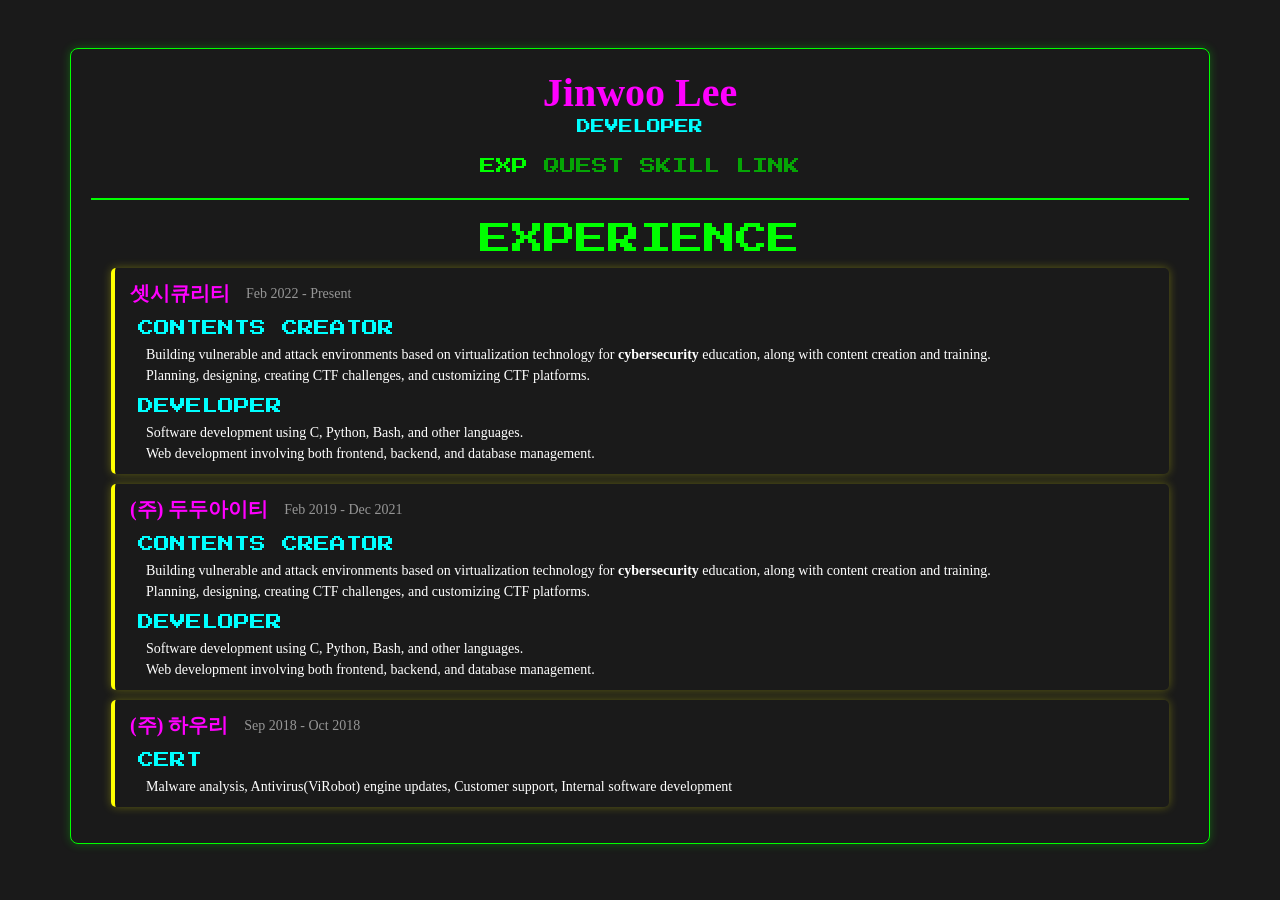
==== index.html @ 2622f898 "commit" ====
<!DOCTYPE html>
<html lang="ko">
<head>
    <meta charset="UTF-8">
    <meta name="viewport" content="width=device-width, initial-scale=1.0">
    <title>Resume</title>
    <link href="https://cdn.jsdelivr.net/npm/bootstrap@5.3.0-alpha1/dist/css/bootstrap.min.css" rel="stylesheet">
    <link rel="stylesheet" href="https://cdnjs.cloudflare.com/ajax/libs/font-awesome/6.7.2/css/all.min.css" integrity="sha512-Evv84Mr4kqVGRNSgIGL/F/aIDqQb7xQ2vcrdIwxfjThSH8CSR7PBEakCr51Ck+w+/U6swU2Im1vVX0SVk9ABhg==" crossorigin="anonymous" referrerpolicy="no-referrer"/>
    <link href="https://fonts.googleapis.com/css2?family=Press+Start+2P&display=swap" rel="stylesheet">

  <style>
    @font-face {
        font-family: "Freesentation";
        src: url("./fonts/FreesentationVF.ttf") format("truetype");
        font-weight: 100 900;
    }
    :root {
        --black: rgba(26, 26, 26, 1);
        --white: rgba(255, 255, 255, 1);
        --muted: rgba(150, 150, 150, 1);
        --green: rgba(0, 255, 0, 1);
        --green-down: rgba(0, 200, 0, .8);
        --pink: rgba(255, 0, 255, 1);
        --cyan: rgba(0, 255, 255, 1);
        --yellow: rgba(255, 255, 0, 1);
        --shadow-opacity: 0.3;
    }
    * { font-family: "Freesentation"; color: var(--white); user-select: none; }
    body { background-color: var(--black); overflow-x: hidden; }
    ul { list-style-type: none; padding: 0; }
    a { color: var(--white); text-decoration: none; }
    a:hover { transform: translateY(-30%); }
    .text-pink { color: var(--pink); }
    .text-green { color: var(--green); }
    .text-cyan { color: var(--cyan); }
    .text-yellow { color: var(--yellow); }
    .text-muted { color: var(--muted)!important; }
    .pixelator { font-family: 'Press Start 2P', cursive; }
    .container {
        padding: 20px;
        box-shadow: 0 0 10px rgba(0, 255, 0, var(--shadow-opacity));
        border: 1px solid var(--green);
        border-radius: 8px;
    }
    .tabs {
        display: flex;
        justify-content: center;
        margin-bottom: 20px;
    }
    .tab-button {
        cursor: pointer;
        color: var(--green-down);
        text-align: center;
    }
    .tab-button.active {
        cursor: unset;
        color: var(--green);
    }
    .tab-button:not(.active):hover {
        color: var(--green);
        transform: translateY(-30%);
    }
    .tab-content {
        display: none;
        padding: 20px 20px 0px 20px;
        border-top: 2px solid var(--green);
    }
    .tab-content.active {
        display: block;
        animation: fadeIn 0.5s ease-out;
    }
    .auto-grid {
        display: grid;
        grid-template-columns: repeat(auto-fill, minmax(140px, 1fr));
        grid-gap: 10px;
    }
    .exp-li {
        margin: 10px 0;
        padding: 10px 15px;
        border-radius: 5px;
        border-left: 4px solid var(--yellow);
        box-shadow: 0 0 10px rgba(255, 255, 0, var(--shadow-opacity));
        animation: slideIn 0.5s ease-out forwards;
        opacity: 0;
    }
    .exp-li:nth-child(1) { animation-delay: 0s; }
    .exp-li:nth-child(2) { animation-delay: .2s; }
    .exp-li:nth-child(3) { animation-delay: .4s; }
    @media (max-width: 768px) {
        .tabs { flex-direction: column; }
        .tab-button { margin: 5px 0; }
    }
    @keyframes fadeIn {
        from { opacity: 0; }
        to { opacity: 1; }
    }
    @keyframes slideIn {
        from {
            transform: translateX(50%);
            opacity: 0;
        }
        to {
            transform: translateX(0);
            opacity: 1;
        }
    }
    .card {
        font-weight: bold;
        width: 150px;
        height: 200px;
        box-shadow: none;

        border: none;
        border-radius: 10px;
        background-size: cover;

        position: relative;

        transition-duration: 300ms;
        transition-property: transform, box-shadow;
        transition-timing-function: ease-out;
        transform: rotate3d(0);
        overflow: hidden;

        background: black;
        --bg-image: none;
    }
    .card::before {
        content: "";
        position: absolute;
        width: 100%;
        height: 100%;
        background-image: var(--bg-image);
        background-size: cover;
        background-position: center;
        background-repeat: no-repeat;
    }
    .card:hover {
        transition-duration: 150ms;
        box-shadow: 0 2px 10px 2px rgba(150, 150, 150, var(--shadow-opacity));
    }
    .card span {
        z-index: 999;
    }
    .card .glow {
        position: absolute;
        width: 100%;
        height: 100%;
        left: 0;
        top: 0;
        background-image: radial-gradient(circle at 50% -20%, #ffffff22, #0000000f);
    }
  </style>
</head>
<body class="vw-100 h-100 py-5">
    <div class="container">
        <h1 class="text-center fw-bold m-0 text-pink">Jinwoo Lee</h1>
        <p class="text-center small text-uppercase pixelator text-cyan">developer</p>

        <div class="tabs">
            <div class="tab-button text-uppercase pixelator mx-2 active" data-tab="experience">exp</div>
            <div class="tab-button text-uppercase pixelator mx-2 " data-tab="project">quest</div>
            <div class="tab-button text-uppercase pixelator mx-2 " data-tab="skill">skill</div>
            <div class="tab-button text-uppercase pixelator mx-2 " data-tab="link">link</div>
        </div>

        <div id="experience" class="tab-content active">
            <div class="section">
                <h2 class="text-uppercase text-center pixelator text-green">experience</h2>
                <ul>
                    <li class="exp-li">
                        <div class="d-flex justify-content-start align-items-center">
                            <strong class="fs-5 text-pink">셋시큐리티</strong>
                            <span class="ps-3 small text-muted">Feb 2022 - Present</span>
                        </div>
                        <p class="mt-2 mb-1 ps-2 text-uppercase pixelator text-cyan">Contents creator</p>
                        <p class="small m-0 ps-3">Building vulnerable and attack environments based on virtualization technology for <span class="fw-bold">cybersecurity</span> education, along with content creation and training.</p>
                        <p class="small m-0 ps-3">Planning, designing, creating CTF challenges, and customizing CTF platforms.</p>

                        <p class="mt-2 mb-1 ps-2 text-uppercase pixelator text-cyan">Developer</p>
                        <p class="small m-0 ps-3">Software development using C, Python, Bash, and other languages.</p>
                        <p class="small m-0 ps-3">Web development involving both frontend, backend, and database management.</p>
                    </li>

                    <li class="exp-li">
                        <div class="d-flex justify-content-start align-items-center">
                            <strong class="fs-5 text-pink">(주) 두두아이티</strong>
                            <span class="ps-3 small text-muted">Feb 2019 - Dec 2021</span>
                        </div>
                        <p class="mt-2 mb-1 ps-2 text-uppercase pixelator text-cyan">Contents creator</p>
                        <p class="small m-0 ps-3">Building vulnerable and attack environments based on virtualization technology for <span class="fw-bold">cybersecurity</span> education, along with content creation and training.</p>
                        <p class="small m-0 ps-3">Planning, designing, creating CTF challenges, and customizing CTF platforms.</p>

                        <p class="mt-2 mb-1 ps-2 text-uppercase pixelator text-cyan">Developer</p>
                        <p class="small m-0 ps-3">Software development using C, Python, Bash, and other languages.</p>
                        <p class="small m-0 ps-3">Web development involving both frontend, backend, and database management.</p>
                    </li>

                    <li class="exp-li">
                        <div class="d-flex justify-content-start align-items-center">
                            <strong class="fs-5 text-pink">(주) 하우리</strong>
                            <span class="ps-3 small text-muted">Sep 2018 - Oct 2018</span>
                        </div>
                        <p class="mt-2 mb-1 ps-2 text-uppercase pixelator text-cyan">CERT</p>
                        <p class="small m-0 ps-3">Malware analysis, Antivirus(ViRobot) engine updates, Customer support, Internal software development</p>
                    </li>
                </ul>
            </div>
        </div>

        <div id="project" class="tab-content ">
        <div class="section">
            <h2 class="text-uppercase text-center pixelator text-green">quest <span class="pixelator text-green" style="font-size: 0.6rem; letter-spacing: 0px;">(A.K.A. PROJ)</span></h2>
            <ul>
                <li class="py-2">
                    <div class="d-flex justify-content-start align-items-center">
                        <strong class="fs-5">차세대 보안리더 육성을 위한 사이버워게임 문항 추가구축 용역</strong>
                        <span class="ps-3 small text-muted">Dec 2024 - Dec 2024</span>
                    </div>
                    <p class="small m-0">강원대학교 · Cybersecurity contents</p>
                </li>

                <li class="py-2">
                    <div class="d-flex justify-content-start align-items-center">
                        <strong class="fs-5">19년 사이버 대응 훈련센터 보강사업 유지보수 용역</strong>
                        <span class="ps-3 small text-muted">Mar 2024 - Dec 2024</span>
                    </div>
                    <p class="small m-0">육군정보통신학교 · Cybersecurity contents</p>
                </li>

                <li class="py-2">
                    <div class="d-flex justify-content-start align-items-center">
                        <strong class="fs-5">핵더챌린지 분석플랫폼 취약점 분석환경 개발 및 고도화</strong>
                        <span class="ps-3 small text-muted">Jul 2023 - Feb 2023</span>
                    </div>
                    <p class="small m-0">한국인터넷진흥원 · System software</p>
                </li>

                <li class="py-2">
                    <div class="d-flex justify-content-start align-items-center">
                        <strong class="fs-5">이기종 보안장비 비정형 이벤트 로그 정규화 및 정책 검증 API 시작품 개발</strong>
                        <span class="ps-3 small text-muted">Jul 2023 - Dec 2023</span>
                    </div>
                    <p class="small m-0">한국인터넷진흥원 · AI, Web application</p>
                </li>

                <li class="py-2">
                    <div class="d-flex justify-content-start align-items-center">
                        <strong class="fs-5">`23년 재단 홈페이지 유지보수 용역 과업지시서</strong>
                        <span class="ps-3 small text-muted">Jul 2023 - Jul 2023</span>
                    </div>
                    <p class="small m-0">남북협력지구지원센터 · Web application</p>
                </li>

                <li class="py-2">
                    <div class="d-flex justify-content-start align-items-center">
                        <strong class="fs-5">'23년 특수작전 모의훈련체계 유지보수 외주용역</strong>
                        <span class="ps-3 small text-muted">Jun 2023 - Feb 2024</span>
                    </div>
                    <p class="small m-0">1987부대 · System software</p>
                </li>

                <li class="py-2">
                    <div class="d-flex justify-content-start align-items-center">
                        <strong class="fs-5">19년 사이버대응 훈련센터 보강사업 유지보수 용역</strong>
                        <span class="ps-3 small text-muted">Jan 2023 - Dec 2023</span>
                    </div>
                    <p class="small m-0">육군정보통신학교 · Cybersecurity contents</p>
                </li>

                <li class="py-2">
                    <div class="d-flex justify-content-start align-items-center">
                        <strong class="fs-5">18년 사이버 온라인 교육센터 유지보수</strong>
                        <span class="ps-3 small text-muted">Jan 2023 - Dec 2023</span>
                    </div>
                    <p class="small m-0">육군정보통신학교 · Cybersecurity contents</p>
                </li>

                <li class="py-2">
                    <div class="d-flex justify-content-start align-items-center">
                        <strong class="fs-5">23년 핵더챌린지 분석플랫폼 운영</strong>
                        <span class="ps-3 small text-muted">Jan 2023 - Dec 2023</span>
                    </div>
                    <p class="small m-0">한국인터넷진흥원 · System software</p>
                </li>

                <li class="py-2">
                    <div class="d-flex justify-content-start align-items-center">
                        <strong class="fs-5">IoT 취약점 발굴을 위한 분석환경 구축</strong>
                        <span class="ps-3 small text-muted">Jul 2022 - Nov 2022</span>
                    </div>
                    <p class="small m-0">한국인터넷진흥원 · System software</p>
                </li>

                <li class="py-2">
                    <div class="d-flex justify-content-start align-items-center">
                        <strong class="fs-5">RnD 연구용 이기종 보안 장비 연동 및 정책 자동 적용 API 시작품 개발</strong>
                        <span class="ps-3 small text-muted">Jul 2022 - Nov 2022</span>
                    </div>
                    <p class="small m-0">한국인터넷진흥원 · AI, Web application</p>
                </li>

                <li class="py-2">
                    <div class="d-flex justify-content-start align-items-center">
                        <strong class="fs-5">18년 사이버침해대응훈련장 구축사업 유지보수</strong>
                        <span class="ps-3 small text-muted">Jan 2022 - Dec 2022</span>
                    </div>
                    <p class="small m-0">육군정보통신학교 · Cybersecurity contents</p>
                </li>

                <li class="py-2">
                    <div class="d-flex justify-content-start align-items-center">
                        <strong class="fs-5">19년 사이버대응 훈련센터 보강사업 유지보수</strong>
                        <span class="ps-3 small text-muted">Jan 2022 - Dec 2022</span>
                    </div>
                    <p class="small m-0">육군정보통신학교 · Cybersecurity contents</p>
                </li>

                <li class="py-2">
                    <div class="d-flex justify-content-start align-items-center">
                        <strong class="fs-5">기업보안 정보보호 경진대회 시스템 구축 및 운영</strong>
                        <span class="ps-3 small text-muted">Nov 2020 - Dec 2021</span>
                    </div>
                    <p class="small m-0">서울여자대학교 · CTF contents</p>
                </li>

                <li class="py-2">
                    <div class="d-flex justify-content-start align-items-center">
                        <strong class="fs-5">문화재청 정보보안 중장기 마스터플랜 수립</strong>
                        <span class="ps-3 small text-muted">Oct 2020 - Jan 2021</span>
                    </div>
                    <p class="small m-0">문화재청 · System software</p>
                </li>

                <li class="py-2">
                    <div class="d-flex justify-content-start align-items-center">
                        <strong class="fs-5">사이버교전 실습실 구축사업</strong>
                        <span class="ps-3 small text-muted">Sep 2020 - Dec 2021</span>
                    </div>
                    <p class="small m-0">한국인터넷진흥원 · Cybersecurity contents</p>
                </li>

                <li class="py-2">
                    <div class="d-flex justify-content-start align-items-center">
                        <strong class="fs-5">침해사고 신고 자동접수대응 시스템 구축</strong>
                        <span class="ps-3 small text-muted">Jul 2020 - Jan 2021</span>
                    </div>
                    <p class="small m-0">한국인터넷진흥원 · AI</p>
                </li>

                <li class="py-2">
                    <div class="d-flex justify-content-start align-items-center">
                        <strong class="fs-5">2020년 대학 정보보호 동아리 정보보호 교육과정 개발 및 운영 등 용역</strong>
                        <span class="ps-3 small text-muted">Mar 2020 - Dec 2020</span>
                    </div>
                    <p class="small m-0">한국인터넷진흥원 · Cybersecurity contents</p>
                </li>

                <li class="py-2">
                    <div class="d-flex justify-content-start align-items-center">
                        <strong class="fs-5">AI보안 기술개발 챌린지 플랫폼 개발</strong>
                        <span class="ps-3 small text-muted">Mar 2020 - Dec 2020</span>
                    </div>
                    <p class="small m-0">한국인터넷진흥원 · System software</p>
                </li>

                <li class="py-2">
                    <div class="d-flex justify-content-start align-items-center">
                        <strong class="fs-5">2020년 온라인 실전형 사이버훈련장 운영 및 시스템 유지보수</strong>
                        <span class="ps-3 small text-muted">Mar 2020 - Dec 2020</span>
                    </div>
                    <p class="small m-0">한국인터넷진흥원 · CTF contents</p>
                </li>

                <li class="py-2">
                    <div class="d-flex justify-content-start align-items-center">
                        <strong class="fs-5">서울여대 경진대회</strong>
                        <span class="ps-3 small text-muted">Oct 2019 - Oct 2019</span>
                    </div>
                    <p class="small m-0">서울여자대학교 · CTF contents</p>
                </li>

                <li class="py-2">
                    <div class="d-flex justify-content-start align-items-center">
                        <strong class="fs-5">온라인 실전형 사이버훈련장 시스템 개발 및 운영</strong>
                        <span class="ps-3 small text-muted">Aug 2019 - Dec 2019</span>
                    </div>
                    <p class="small m-0">한국인터넷진흥원 · Cybersecurity contents</p>
                </li>


                <li class="py-2">
                    <div class="d-flex justify-content-start align-items-center">
                        <strong class="fs-5">실전형 사이버훈련장 훈련콘텐츠 신규 개발</strong>
                        <span class="ps-3 small text-muted">Aug 2019 - Dec 2019</span>
                    </div>
                    <p class="small m-0">한국인터넷진흥원 · Cybersecurity contents</p>
                </li>

                <li class="py-2">
                    <div class="d-flex justify-content-start align-items-center">
                        <strong class="fs-5">실전형 사이버훈련장 훈련콘텐츠 고도화</strong>
                        <span class="ps-3 small text-muted">Aug 2019 - Dec 2019</span>
                    </div>
                    <p class="small m-0">육군정보통신학교 · Cybersecurity contents</p>
                </li>

                <li class="py-2">
                    <div class="d-flex justify-content-start align-items-center">
                        <strong class="fs-5">사이버전 실습교육 시스템 구축사업</strong>
                        <span class="ps-3 small text-muted">Jul 2019 - Nov 2019</span>
                    </div>
                    <p class="small m-0">공군사관학교 · Cybersecurity contents</p>
                </li>

                <li class="py-2">
                    <div class="d-flex justify-content-start align-items-center">
                        <strong class="fs-5">사이버 침해대응 전문인력 양성체계 구축 자재 구매</strong>
                        <span class="ps-3 small text-muted">Jun 2019 - Aug 2019</span>
                    </div>
                    <p class="small m-0">서부발전 · CTF contents</p>
                </li>

                <li class="py-2">
                    <div class="d-flex justify-content-start align-items-center">
                        <strong class="fs-5">18년 사이버 침해대응훈련장 교체사업</strong>
                        <span class="ps-3 small text-muted">Feb 2019 - Mar 2019</span>
                    </div>
                    <p class="small m-0">육군정보통신학교 · Cybersecurity contents</p>
                </li>
            </ul>
        </div>
        </div>

        <div id="skill" class="tab-content ">
            <div class="section">
                <h2 class="text-uppercase text-center pixelator text-green">skill</h2>
                <ul class="auto-grid">
                    <li class="card" style="--bg-image: url('./logo/python.png')">
                        <span class="text-uppercase pixelator px-3 py-3" style="font-size: .6rem;">python</span>
                        <div class="glow"></div>
                    </li>

                    <li class="card" style="--bg-image: url('./logo/csharp.png')">
                        <span class="text-uppercase pixelator px-3 py-3" style="font-size: .6rem;">c sharp</span>
                        <div class="glow"></div>
                    </li>

                    <li class="card" style="--bg-image: url('./logo/cpp.png')">
                        <span class="text-uppercase pixelator px-3 py-3" style="font-size: .6rem;">c++</span>
                        <div class="glow"></div>
                    </li>

                    <li class="card" style="--bg-image: url('./logo/c.png')">
                        <span class="text-uppercase pixelator px-3 py-3" style="font-size: .6rem;">c</span>
                        <div class="glow"></div>
                    </li>

                    <li class="card" style="--bg-image: url('./logo/php.png')">
                        <span class="text-uppercase pixelator px-3 py-3" style="font-size: .6rem;">php</span>
                        <div class="glow"></div>
                    </li>

                    <li class="card" style="--bg-image: url('./logo/css.png')">
                        <span class="text-uppercase pixelator px-3 py-3" style="font-size: .6rem;">css</span>
                        <div class="glow"></div>
                    </li>

                    <li class="card" style="--bg-image: url('./logo/js.png')">
                        <span class="text-uppercase pixelator px-3 py-3" style="font-size: .6rem;">js</span>
                        <div class="glow"></div>
                    </li>

                    <li class="card" style="--bg-image: url('./logo/html.png')">
                        <span class="text-uppercase pixelator px-3 py-3" style="font-size: .6rem;">html</span>
                        <div class="glow"></div>
                    </li>
                </ul>
            </div>
        </div>

        <div id="link" class="tab-content ">
            <div class="section">
                <h2 class="text-uppercase text-center pixelator text-green">link</h2>
                <ul>
                    <li class="py-2">
                        <div class="d-flex justify-content-start align-items-center">
                            <i class="fa-solid fa-envelope fs-5"></i>
                            <span class="ps-3 pixelator">4eznfun@gmail.com</span>
                        </div>
                    </li>

                    <li class="py-2">
                        <div class="d-flex justify-content-start align-items-center">
                            <i class="fa-brands fa-github fs-5"></i>
                            <a href="https://github.com/2jinu" target="_blank" class="ps-3 pixelator">https://github.com/2jinu</a>
                        </div>
                    </li>

                    <li class="py-2">
                        <div class="d-flex justify-content-start align-items-center">
                            <i class="fa-solid fa-blog fs-5"></i>
                            <a href="https://velog.io/@2jinu" target="_blank" class="ps-3 pixelator">https://velog.io/@2jinu</a>
                        </div>
                    </li>
                </ul>
            </div>
        </div>
    </div>

    <script>
        document.addEventListener('DOMContentLoaded', function () {
        const tabButtons = document.querySelectorAll('.tab-button');
            const tabContents = document.querySelectorAll('.tab-content');

            tabButtons.forEach(button => {
                button.addEventListener('click', () => {
                    const tabId = button.getAttribute('data-tab');

                    // Remove active class from all buttons and contents
                    tabButtons.forEach(btn => btn.classList.remove('active'));
                    tabContents.forEach(content => content.classList.remove('active'));

                    // Add active class to the clicked button and corresponding content
                    button.classList.add('active');
                    document.getElementById(tabId).classList.add('active');
                });
            });
        });

        const $cards = document.querySelectorAll(".card");
        $cards.forEach(($card) => {
            let bounds;

            function rotateToMouse(e) {
                const mouseX = e.clientX;
                const mouseY = e.clientY;
                const leftX = mouseX - bounds.x;
                const topY = mouseY - bounds.y;
                const center = { x: leftX - bounds.width / 2, y: topY - bounds.height / 2 };
                const distance = Math.sqrt(center.x ** 2 + center.y ** 2);

                $card.style.transform = `scale3d(1.07, 1.07, 1.07) rotate3d(${center.y / 100}, ${-center.x / 100}, 0, ${Math.log(distance) * 2}deg)`;
                $card.querySelector(".glow").style.backgroundImage = `radial-gradient(circle at ${center.x * 2 + bounds.width / 2}px ${center.y * 2 + bounds.height / 2}px, #ffffff55, #0000000f)`;
            }

            $card.addEventListener("mouseenter", () => {
                bounds = $card.getBoundingClientRect();
                document.addEventListener("mousemove", rotateToMouse);
            });

            $card.addEventListener("mouseleave", () => {
                document.removeEventListener("mousemove", rotateToMouse);
                $card.style.transform = "";
                $card.style.background = "";
            });
        });

    </script>

    <!-- Bootstrap JS and dependencies -->
    <script src="https://cdn.jsdelivr.net/npm/@popperjs/core@2.11.6/dist/umd/popper.min.js"></script>
    <script src="https://cdn.jsdelivr.net/npm/bootstrap@5.3.0-alpha1/dist/js/bootstrap.min.js"></script>
</body>
</html>
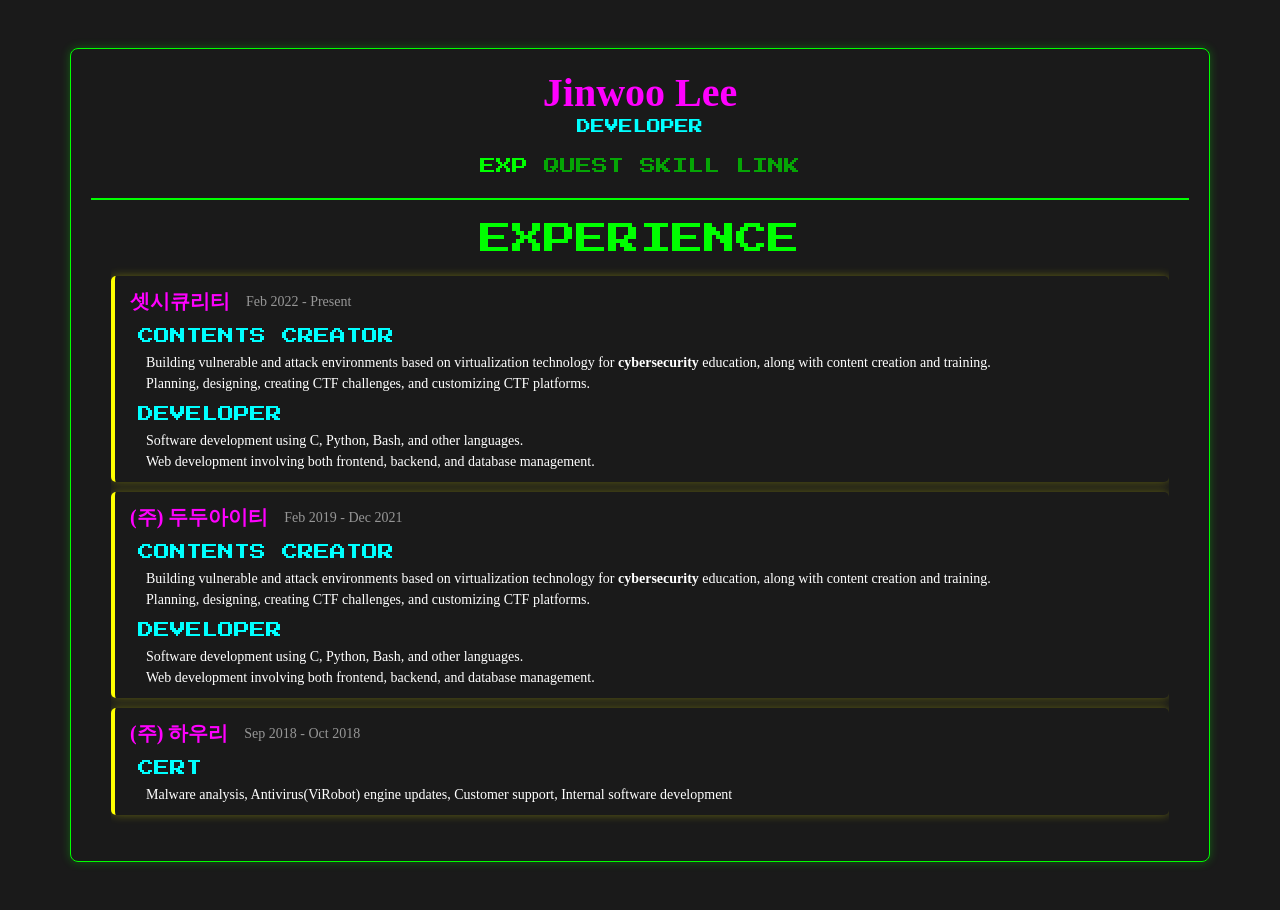
==== commit f5302d98: "commit" ====
--- a/index.html
+++ b/index.html
@@ -26,8 +26,8 @@
         --shadow-opacity: 0.3;
     }
     * { font-family: "Freesentation"; color: var(--white); user-select: none; }
-    body { background-color: var(--black); overflow-x: hidden; }
-    ul { list-style-type: none; padding: 0; }
+    body { background-color: var(--black); }
+    ul { list-style-type: none; padding: 0; overflow-x: auto; }
     a { color: var(--white); text-decoration: none; }
     a:hover { transform: translateY(-30%); }
     .text-pink { color: var(--pink); }
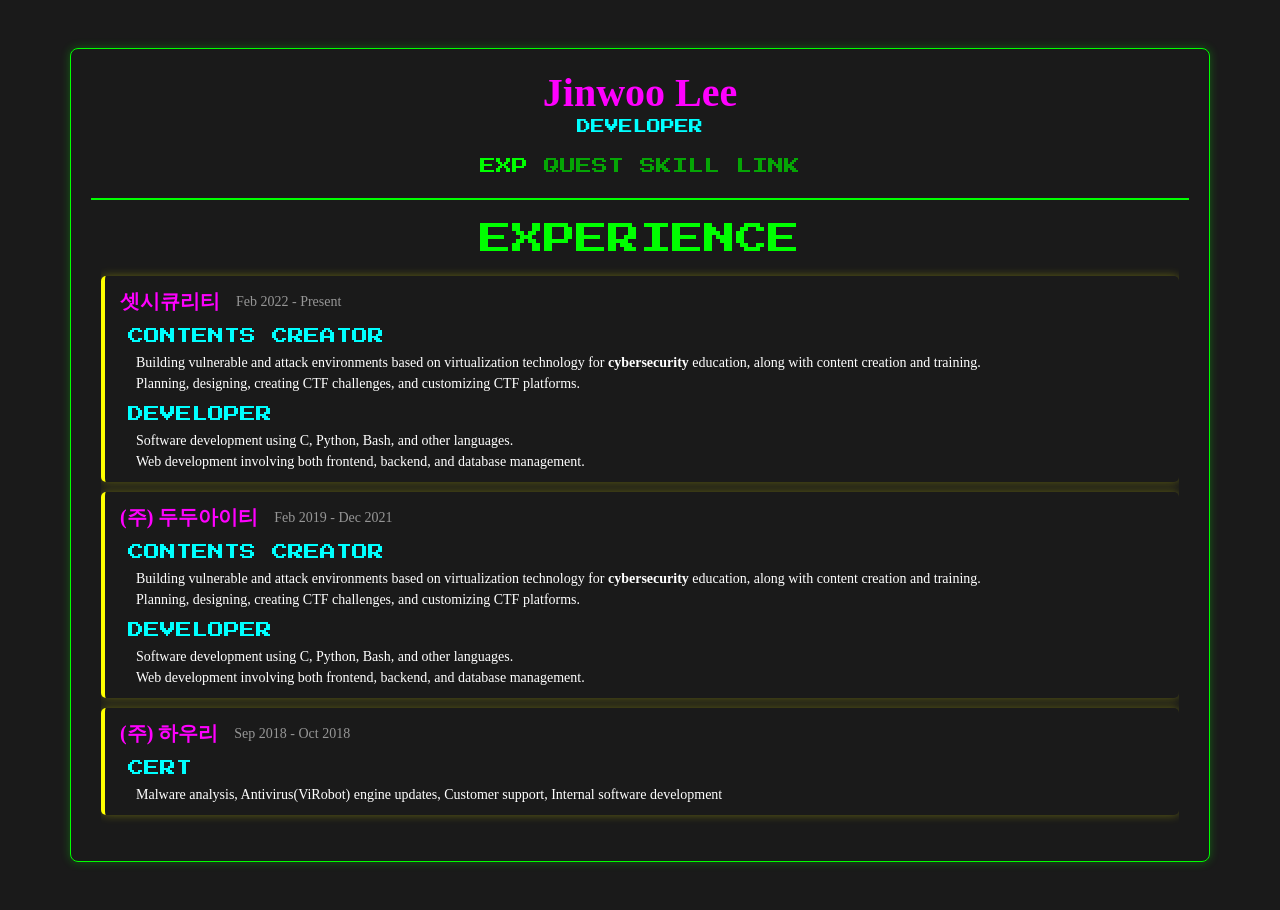
==== commit 31988d3b: "commit" ====
--- a/index.html
+++ b/index.html
@@ -62,7 +62,7 @@
     }
     .tab-content {
         display: none;
-        padding: 20px 20px 0px 20px;
+        padding: 20px 10px 0px 10px;
         border-top: 2px solid var(--green);
     }
     .tab-content.active {
@@ -134,6 +134,7 @@
         background-size: cover;
         background-position: center;
         background-repeat: no-repeat;
+        filter: brightness(0.9);
     }
     .card:hover {
         transition-duration: 150ms;
@@ -167,7 +168,7 @@
         <div id="experience" class="tab-content active">
             <div class="section">
                 <h2 class="text-uppercase text-center pixelator text-green">experience</h2>
-                <ul>
+                <ul class="overflow-hidden">
                     <li class="exp-li">
                         <div class="d-flex justify-content-start align-items-center">
                             <strong class="fs-5 text-pink">셋시큐리티</strong>
@@ -435,7 +436,7 @@
         <div id="skill" class="tab-content ">
             <div class="section">
                 <h2 class="text-uppercase text-center pixelator text-green">skill</h2>
-                <ul class="auto-grid">
+                <ul class="auto-grid overflow-hidden">
                     <li class="card" style="--bg-image: url('./logo/python.png')">
                         <span class="text-uppercase pixelator px-3 py-3" style="font-size: .6rem;">python</span>
                         <div class="glow"></div>
@@ -482,7 +483,7 @@
         <div id="link" class="tab-content ">
             <div class="section">
                 <h2 class="text-uppercase text-center pixelator text-green">link</h2>
-                <ul>
+                <ul class="overflow-auto">
                     <li class="py-2">
                         <div class="d-flex justify-content-start align-items-center">
                             <i class="fa-solid fa-envelope fs-5"></i>
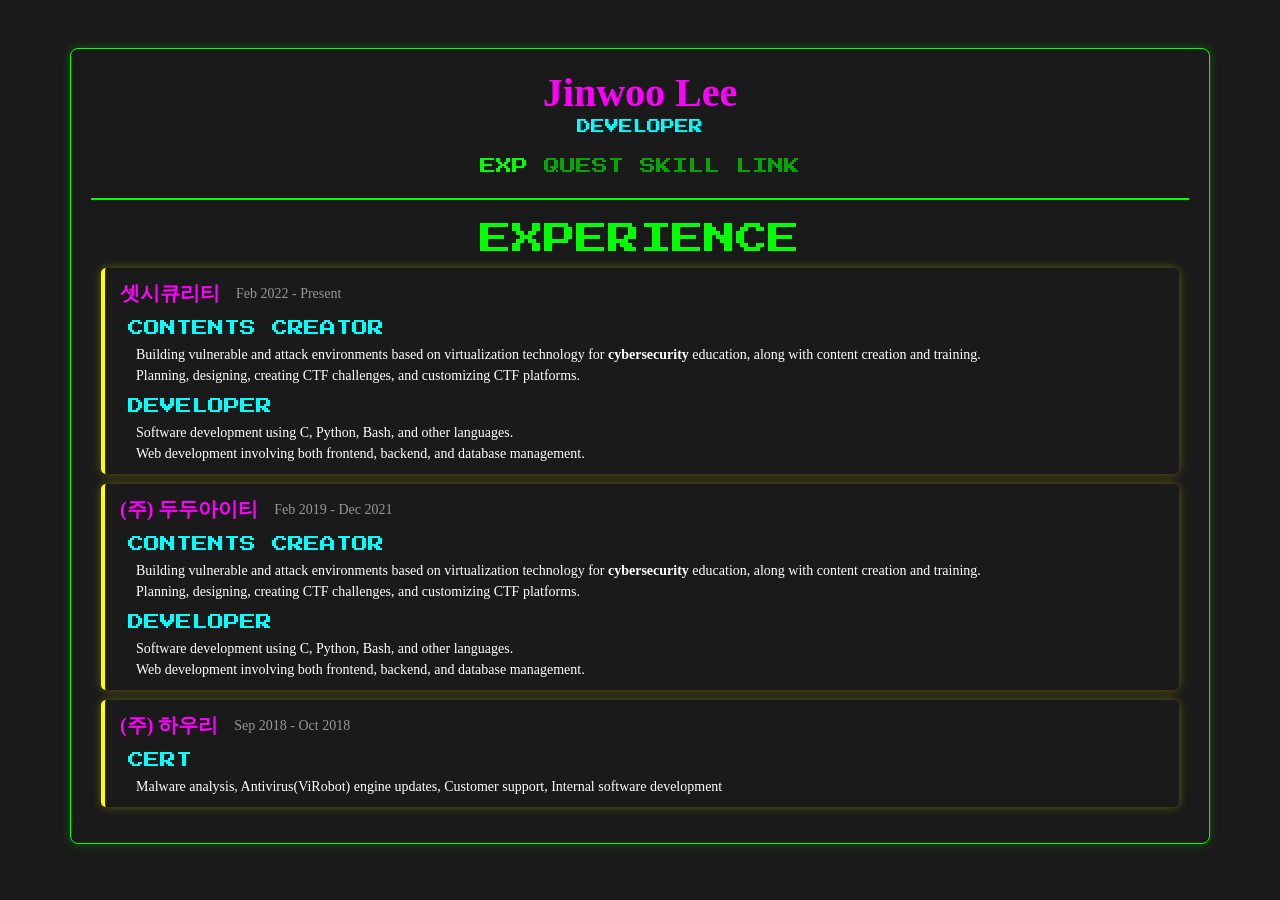
==== commit 0abd0b96: "commit" ====
--- a/index.html
+++ b/index.html
@@ -168,7 +168,7 @@
         <div id="experience" class="tab-content active">
             <div class="section">
                 <h2 class="text-uppercase text-center pixelator text-green">experience</h2>
-                <ul class="overflow-hidden">
+                <ul class="overflow-visible">
                     <li class="exp-li">
                         <div class="d-flex justify-content-start align-items-center">
                             <strong class="fs-5 text-pink">셋시큐리티</strong>
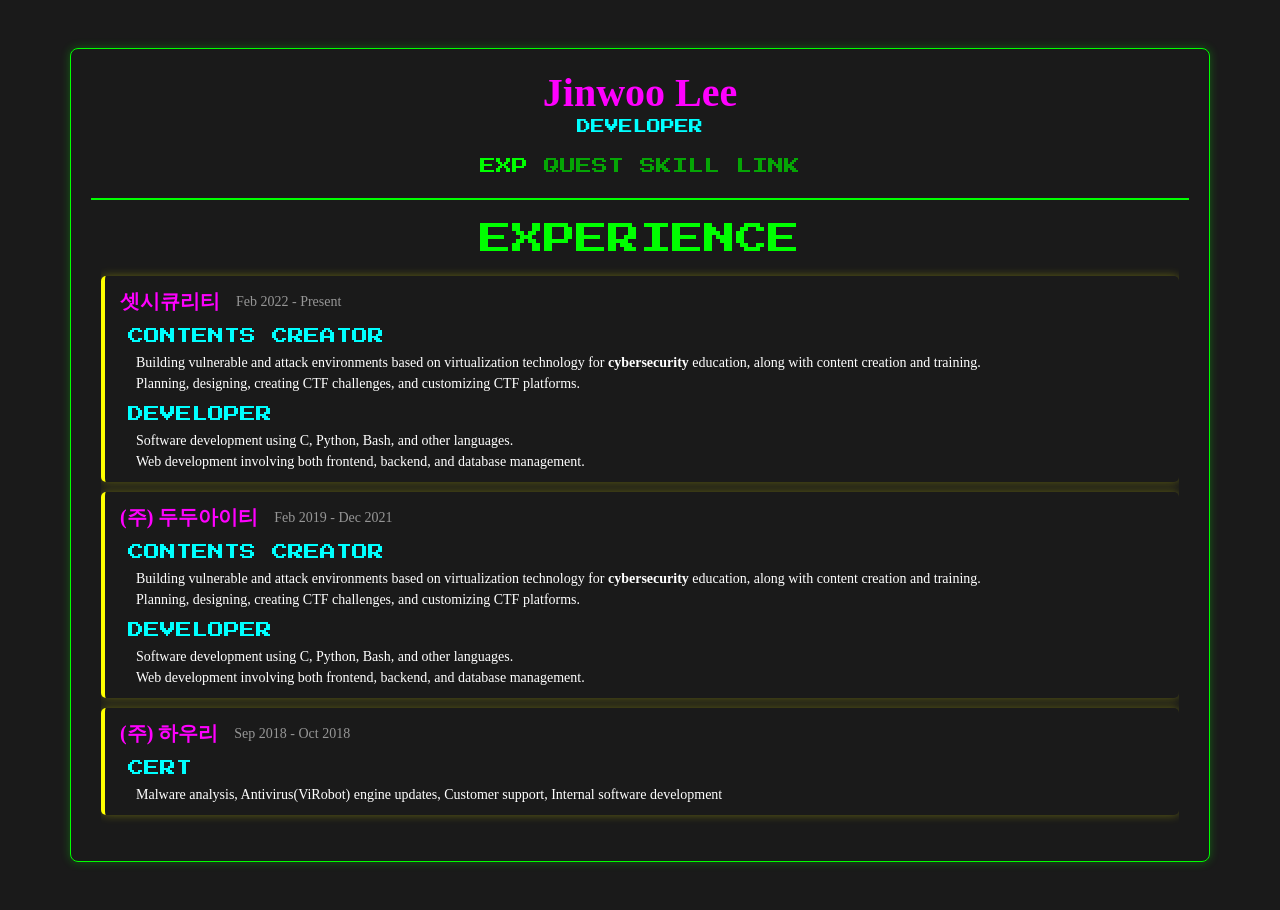
==== commit 8bb5dc1f: "commit" ====
--- a/index.html
+++ b/index.html
@@ -168,7 +168,7 @@
         <div id="experience" class="tab-content active">
             <div class="section">
                 <h2 class="text-uppercase text-center pixelator text-green">experience</h2>
-                <ul class="overflow-visible">
+                <ul>
                     <li class="exp-li">
                         <div class="d-flex justify-content-start align-items-center">
                             <strong class="fs-5 text-pink">셋시큐리티</strong>
